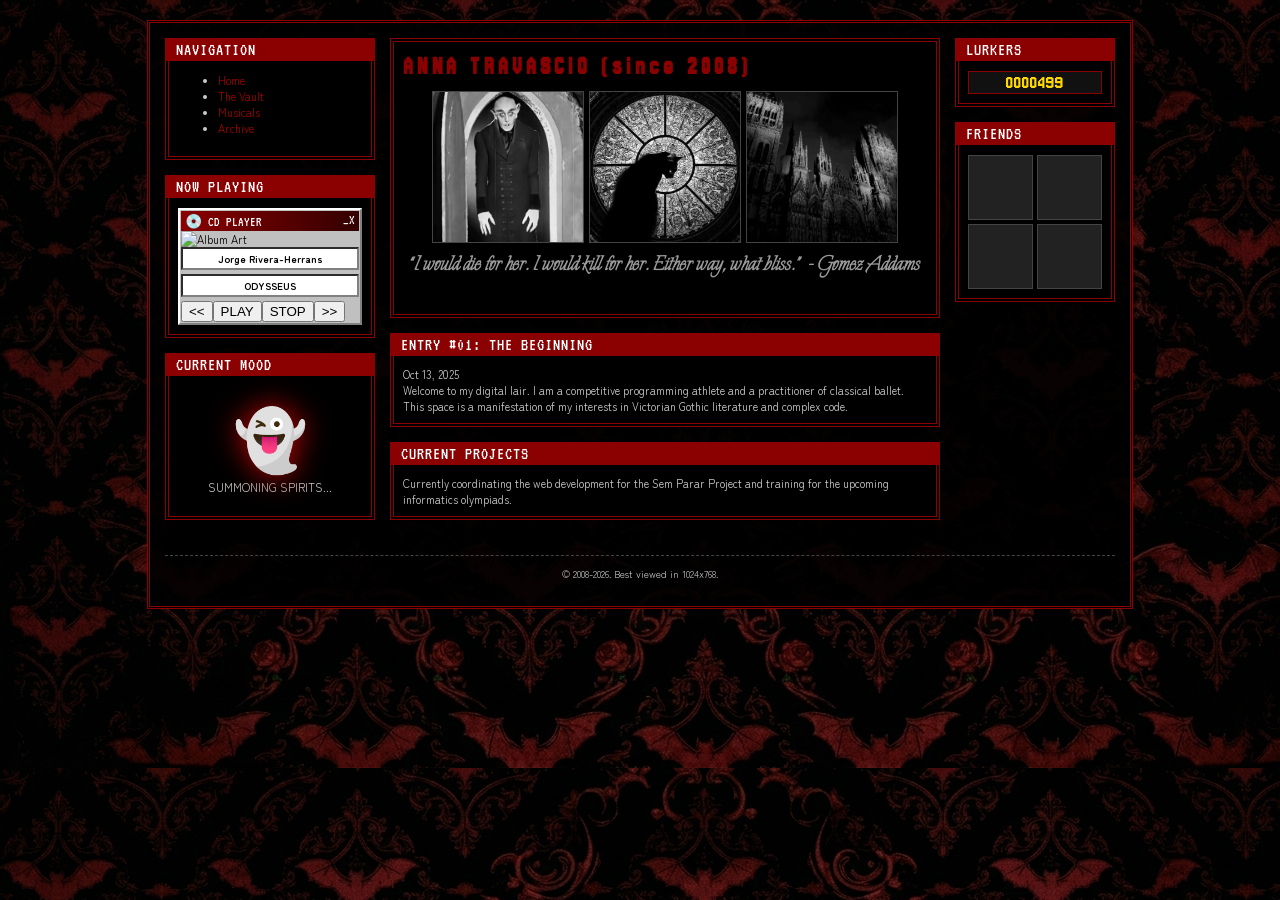
==== home.html @ 91857579 "mood tracker Co-authored-by: Copilot <copilot@github.com>" ====
<!DOCTYPE html>
<html lang="en">
<head>
    <meta charset="UTF-8">
    <meta name="viewport" content="width=device-width, initial-scale=1.0">
    <title>Anna's Blog</title>
    <link rel="icon" type="image/x-icon" href="favicon.png">
   <link rel="preconnect" href="https://fonts.googleapis.com">
<link rel="preconnect" href="https://fonts.gstatic.com" crossorigin>
<link rel="preconnect" href="https://fonts.googleapis.com">
<link rel="preconnect" href="https://fonts.gstatic.com" crossorigin>
<link href="https://fonts.googleapis.com/css2?family=Explora&family=Jersey+10&family=Jersey+15&family=VT323&family=Zen+Maru+Gothic:wght@400;700&display=swap" rel="stylesheet">
<link rel="stylesheet" href="home.css">
</head>
<body>

    <div id="container">
        <div id="content-wrapper">
            
            <aside id="sidebar">
                <nav class="box">
                    <h3>Navigation</h3>
                    <ul>
                        <li><a href="#">Home</a></li>
                        <li><a href="#">The Vault</a></li>
                        <li><a href="#">Musicals</a></li>
                        <li><a href="#">Archive</a></li>
                    </ul>
                </nav>

                <div class="box">
                    <h3>Now Playing</h3>
                    <div class="cd-player-mini">
                        <div class="cd-titlebar">
                            <span>💿 CD PLAYER</span>
                            <div class="win-btns"><span>_</span><span>X</span></div>
                        </div>
                        <div class="cd-content">
                            <div class="art-box">
                                <img id="album-art" src="placeholder.png" alt="Album Art">
                            </div>
                            <div class="cd-info">
                                <div class="cd-inset" id="artist-name">Jorge Rivera-Herrans</div>
                                <div class="cd-inset" id="song-title">ODYSSEUS</div>
                                <div class="cd-btns">
                                    <button><<</button><button>PLAY</button><button>STOP</button><button>>></button>
                                </div>
                            </div>
                        </div>
                    </div>
                </div>

                <div class="box">
                        <h3>Current Mood</h3>
                        <div id="status-display">
                            <div id="mood-icon">👻</div>
                            <p id="status-text">Summoning spirits...</p>
                            <small id="status-time"></small>
                        </div>
                    </div>
                </aside>

            <main id="center-column">
                <header class="box">
                    <h1>ANNA TRAVASCIO (since 2008)</h1>
                    <div class="header-gallery">
                        <img src="nosferatu.jpg" alt="Nosferatu">
                        <img src="kitty.jpg" alt="Cat">
                        <img src="castelo.jpg" alt="Gothic Architecture">
                    </div>
                    <p class="subtitle">“I would die for her. I would kill for her. Either way, what bliss.” - Gomez Addams</p>
                </header>

                <article class="post">
                    <h2>Entry #01: The Beginning</h2>
                    <span class="date">Oct 13, 2025</span>
                    <div class="entry-text">
                        Welcome to my digital lair. I am a competitive programming athlete and a practitioner of classical ballet. This space is a manifestation of my interests in Victorian Gothic literature and complex code.
                    </div>
                </article>

                <article class="post">
                    <h2>Current Projects</h2>
                    <div class="entry-text">
                        Currently coordinating the web development for the Sem Parar Project and training for the upcoming informatics olympiads.
                    </div>
                </article>
            </main>

            <aside id="right-sidebar">
                <div class="box">
                    <h3>Lurkers</h3>
                    <div class="counter">0000499</div>
                </div>
                
                <div class="box">
                    <h3>Friends</h3>
                    <div class="friend-grid">
                        <div class="f-slot"></div><div class="f-slot"></div>
                        <div class="f-slot"></div><div class="f-slot"></div>
                    </div>
                </div>
            </aside>

        </div>

        <footer>
            <p>&copy; 2008-2026. Best viewed in 1024x768.</p>
        </footer>
    </div>
    <script src="music_tracker.js"></script>
    <script src="mood_tracker.js"></script>
</body>
</html>
---- home.css ----
/* --- Global Styles --- */
body {
    background-color: #000;
    background-image: url('background.png'); 
    background-repeat: repeat;
    color: #ccc;
    font-family: 'Zen Maru Gothic', sans-serif; /* Run text */
    font-size: 11px;
    margin: 0;
    padding: 20px 0;
}

#container {
    width: 950px;
    margin: 0 auto;
    background-color: rgba(0, 0, 0, 0.9);
    border: 3px double #8B0000;
    padding: 15px;
}

/* --- Three Column Grid --- */
#content-wrapper {
    display: grid;
    grid-template-columns: 210px 1fr 160px;
    gap: 15px;
    align-items: start;
}

#sidebar {
    position: sticky;
    top: 10px;
}

/* --- Gothic Box Styling --- */
.box, .post {
    background-color: #000;
    border: 1px solid #8B0000;
    outline: 1px solid #8B0000;
    outline-offset: -4px;
    padding: 12px;
    margin-bottom: 15px;
}

/* --- Header Typography --- */
header h1 {
    font-family: 'Jersey 15', sans-serif !important;
    font-size: 30px; /* Slightly smaller reduces pixel block size */
    color: #8B0000;
    margin: 0;
    
    /* Horizontal Squeezing: This is the best way to make pixel fonts look thinner */
    display: inline-block;
    transform: scaleX(0.7); 
    transform-origin: left; /* Keeps it aligned to the left as per your code */
    
    /* Spacing: Prevents the squeezed letters from touching */
    letter-spacing: 7px; 
    
    line-height: 1;
    
    /* Optional: Sharpness filter */
    filter: drop-shadow(0 0 0.5px rgba(0,0,0,0.5));
}

.subtitle {
    font-family: 'Explora', serif;
    font-size: 26px;
    color: #999;
    font-weight: bold;
    text-align: center;
    margin-top: -5px;
}

/* --- Box Titles --- */
h2, h3 {
    background: #8B0000;
    color: #fff;
    font-family: 'VT323', monospace; /* Terminal style for titles */
    font-weight: 400;
    font-size: 18px; /* Pixel fonts need slightly larger px to be crisp */
    margin: -12px -12px 10px -12px;
    padding: 2px 10px;
    text-transform: uppercase;
    letter-spacing: 1px;
}

/* --- Gallery & Hover --- */
.header-gallery {
    display: flex;
    justify-content: center;
    gap: 5px;
    margin: 10px 0;
}

.header-gallery img {
    width: 150px;
    height: 150px;
    object-fit: cover;
    border: 1px solid #444;
    filter: grayscale(100%);
    transition: filter 0.3s ease;
}

.header-gallery img:hover {
    filter: grayscale(0%) sepia(30%); /* Revealed color on hover */
    border-color: #8B0000;
}

/* --- CD Player --- */
.cd-player-mini {
    background: #c0c0c0;
    border: 2px solid;
    border-color: #fff #808080 #808080 #fff;
    padding: 1px;
    color: #000;
}

.cd-titlebar {
    background: linear-gradient(90deg, #8B0000, #330000);
    font-family: 'VT323', monospace;
    color: white;
    padding: 2px 4px;
    display: flex;
    justify-content: space-between;
    font-size: 14px;
}

.cd-inset {
    background: #fff;
    color: #000;
    border: 2px inset #808080;
    padding: 2px;
    margin-bottom: 4px;
    font-family: 'Zen Maru Gothic', sans-serif;
    font-weight: 700;
    font-size: 10px;
    text-align: center;
}

/* --- Widgets --- */
.counter {
    text-align: center;
    font-family: 'Jersey 10', sans-serif;
    color: #FFD700;
    font-size: 20px;
    background: #111;
    border: 1px solid #8B0000;
}

.friend-grid {
    display: grid;
    grid-template-columns: 1fr 1fr;
    gap: 4px;
}

.f-slot { aspect-ratio: 1/1; background: #222; border: 1px solid #444; }

/* Links */
a { color: #a30000; text-decoration: none; }
a:hover { background: #8B0000; color: #fff; }

footer {
    text-align: center;
    font-size: 10px;
    margin-top: 20px;
    border-top: 1px dashed #444;
}

#mood-icon {
    margin-top: 15px;
    font-size: 60px;
    display: block;
    text-align: center;
    filter: drop-shadow(0 0 15px #c10505); /* Red "Aura" */
}


#status-time {
    display: block;
    font-size: 8px;
    color: #444; /* Faded gothic look */
    margin-top: 8px;
    text-transform: uppercase;
}

#status-text {
    margin-top: 0px;
    text-align: center;
    text-transform: uppercase;
    font-size: 12px;
}
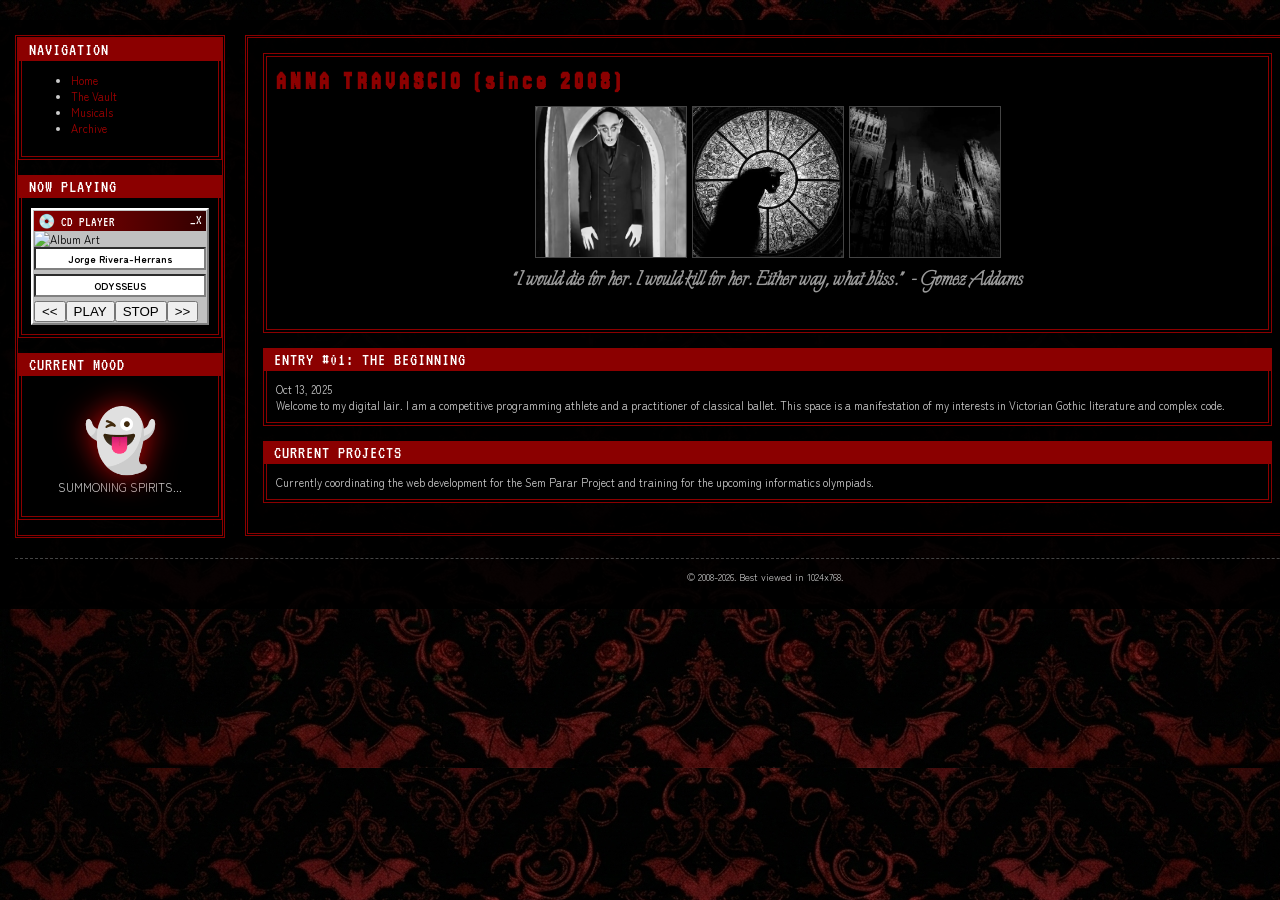
==== commit 07d0eb34: "readjust of main content Co-authored-by: Copilot <copilot@github.com>" ====
--- a/home.html
+++ b/home.html
@@ -59,7 +59,7 @@
                         </div>
                     </div>
                 </aside>
-
+<div id="main-content">
             <main id="center-column">
                 <header class="box">
                     <h1>ANNA TRAVASCIO (since 2008)</h1>
@@ -89,8 +89,8 @@
 
             <aside id="right-sidebar">
                 <div class="box">
-                    <h3>Lurkers</h3>
-                    <div class="counter">0000499</div>
+                    <h3>Books</h3>
+                    <div class="counter">0000511</div>
                 </div>
                 
                 <div class="box">
@@ -103,10 +103,11 @@
             </aside>
 
         </div>
-
+    </div>
         <footer>
             <p>&copy; 2008-2026. Best viewed in 1024x768.</p>
         </footer>
+        </div>
     </div>
     <script src="music_tracker.js"></script>
     <script src="mood_tracker.js"></script>
--- a/home.css
+++ b/home.css
@@ -11,23 +11,32 @@
 }
 
 #container {
-    width: 950px;
+    width: 1500px;
     margin: 0 auto;
     background-color: rgba(0, 0, 0, 0.9);
-    border: 3px double #8B0000;
     padding: 15px;
+}
+
+#main-content {
+    display: grid;
+    grid-template-columns: 1fr 210px; /* Posts | Right Sidebar */
+    gap: 15px;
+    padding: 15px;
+    border: 3px double #8B0000; /* The "separation" border you wanted */
+    background-color: rgba(0, 0, 0, 0.5);
 }
 
 /* --- Three Column Grid --- */
 #content-wrapper {
     display: grid;
-    grid-template-columns: 210px 1fr 160px;
-    gap: 15px;
+    grid-template-columns: 210px 1fr; /* Sidebar | Everything else */
+    gap: 20px;
     align-items: start;
 }
 
 #sidebar {
     position: sticky;
+    border: 3px double #8B0000;
     top: 10px;
 }
 
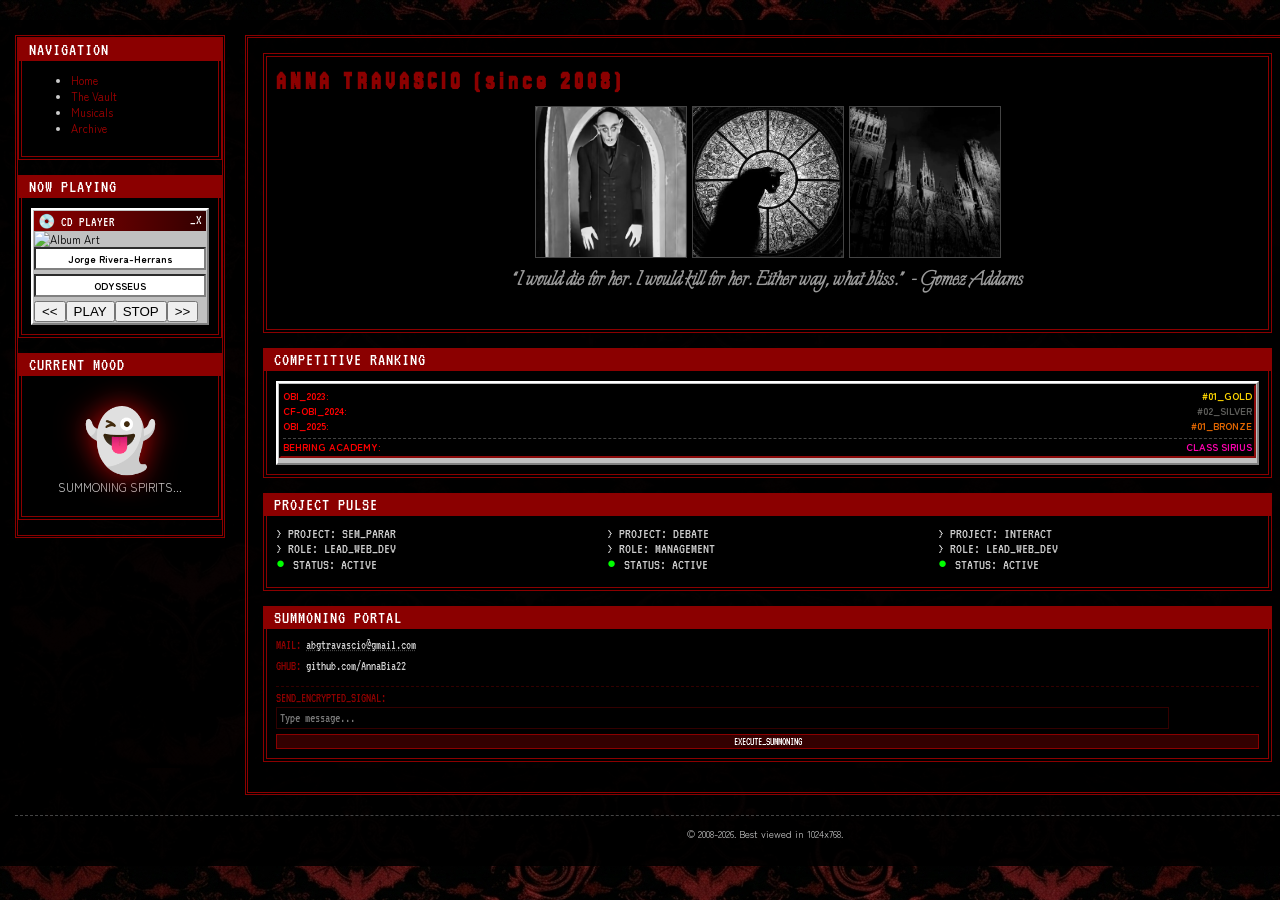
==== commit c2e7df1d: "boxes Co-authored-by: Copilot <copilot@github.com>" ====
--- a/home.html
+++ b/home.html
@@ -71,20 +71,93 @@
                     <p class="subtitle">“I would die for her. I would kill for her. Either way, what bliss.” - Gomez Addams</p>
                 </header>
 
-                <article class="post">
-                    <h2>Entry #01: The Beginning</h2>
-                    <span class="date">Oct 13, 2025</span>
-                    <div class="entry-text">
-                        Welcome to my digital lair. I am a competitive programming athlete and a practitioner of classical ballet. This space is a manifestation of my interests in Victorian Gothic literature and complex code.
-                    </div>
-                </article>
-
-                <article class="post">
-                    <h2>Current Projects</h2>
-                    <div class="entry-text">
-                        Currently coordinating the web development for the Sem Parar Project and training for the upcoming informatics olympiads.
-                    </div>
-                </article>
+                <div class="box">
+    <h3>Competitive Ranking</h3>
+    <div class="cd-player-mini"> <div class="cd-inset" style="font-size: 12x; background: #000; color: rgb(255, 0, 0); border-color: #360404;">
+            <div style="display: flex; justify-content: space-between;">
+                <span>OBI_2023:</span> <span style="color: #FFD700;">#01_GOLD</span>
+            </div>
+            <div style="display: flex; justify-content: space-between;">
+                <span>CF-OBI_2024:</span> <span style="color: #5e5e5b;">#02_SILVER</span>
+            </div>
+            <div style="display: flex; justify-content: space-between;">
+                <span>OBI_2025:</span> <span style="color: #e36702;">#01_BRONZE</span>
+            </div>
+            <div style="display: flex; justify-content: space-between; border-top: 1px dashed #444; margin-top: 5px;">
+                <span>BEHRING ACADEMY:</span> <span style="color: #ff02af;">CLASS SIRIUS</span>
+            </div>
+        </div>
+    </div>
+</div>
+
+    <div class="box">
+    <h3>Project Pulse</h3>
+    <div style="display: grid; grid-template-columns: 1fr 1fr 1fr; gap: 10px; font-family: 'VT323', monospace; font-size: 13px;">
+    <div style="font-family: 'VT323', monospace; font-size: 15px; color: #ccc;">
+        <div>> PROJECT: SEM_PARAR</div>
+        <div>> ROLE: LEAD_WEB_DEV</div>
+        <div style="margin-bottom: 5px; display: flex; align-items: center; gap: 8px;">
+            <span style="color: #0f0; animation: pulse 2s infinite;">●</span> 
+            <span>STATUS: ACTIVE</span>
+        </div>
+    </div>
+     <div style="font-family: 'VT323', monospace; font-size: 15px; color: #ccc;">
+        <div>> PROJECT: DEBATE</div>
+        <div>> ROLE: MANAGEMENT</div>
+        <div style="margin-bottom: 5px; display: flex; align-items: center; gap: 8px;">
+            <span style="color: #0f0; animation: pulse 2s infinite;">●</span> 
+            <span>STATUS: ACTIVE<br></span>
+        </div>
+        
+    </div>
+     <div style="font-family: 'VT323', monospace; font-size: 15px; color: #ccc;">
+        <div>> PROJECT: INTERACT</div>
+        <div>> ROLE: LEAD_WEB_DEV</div>
+        <div style="margin-bottom: 5px; display: flex; align-items: center; gap: 8px;">
+            <span style="color: #0f0; animation: pulse 2s infinite;">●</span> 
+            <span>STATUS: ACTIVE</span>
+        </div>
+      </div> 
+    </div>
+</div>
+
+<div class="box">
+    <h3>Summoning Portal</h3>
+    <div style="font-family: 'VT323', monospace; font-size: 13px; color: #ccc;">
+        <div style="display: flex; flex-direction: column; gap: 8px;">
+            <div>
+                <span style="color: #8B0000;">MAIL:</span> 
+                <a href="https://mail.google.com/mail/?view=cm&fs=1&to=abgtravascio@gmail.com" style="color: #ccc; text-decoration: underline dotted #444;">abgtravascio@gmail.com</a>
+            </div>
+            
+            <div>
+                <span style="color: #8B0000;">GHUB:</span> 
+                <a href="https://github.com/AnnaBia22" style="color: #ccc;">github.com/AnnaBia22</a>
+            </div>
+
+            <div style="border-top: 1px dashed #330000; margin-top: 5px; padding-top: 5px;">
+    <label style="color: #8B0000; display: block; margin-bottom: 2px;">SEND_ENCRYPTED_SIGNAL:</label>
+    
+    <input type="text" id="summon-msg" placeholder="Type message..." 
+        style="width: 90%; background: #000; border: 1px solid #330000; color: #0f0; font-family: 'VT323'; padding: 3px; outline: none;">
+    
+    <button onclick="summon()" style="background: #330000; color: #fff; border: 1px solid #8B0000; font-family: 'VT323'; font-size: 11px; cursor: crosshair; margin-top: 5px; width: 100%;">
+        EXECUTE_SUMMONING
+    </button>
+</div>
+
+<script>
+function summon() {
+    const msg = document.getElementById('summon-msg').value;
+    const email = "abgtravascio@gmail.com"; // Put your actual Gmail here
+    // This opens Gmail with your message as the body
+    window.open(`https://mail.google.com/mail/?view=cm&fs=1&to=${email}&body=${encodeURIComponent(msg)}`, '_blank');
+}
+</script>
+        </div>
+    </div>
+</div>
+               
             </main>
 
             <aside id="right-sidebar">
@@ -93,14 +166,73 @@
                     <div class="counter">0000511</div>
                 </div>
                 
-                <div class="box">
-                    <h3>Friends</h3>
-                    <div class="friend-grid">
-                        <div class="f-slot"></div><div class="f-slot"></div>
-                        <div class="f-slot"></div><div class="f-slot"></div>
-                    </div>
-                </div>
-            </aside>
+ <div class="box">
+    <h3>Discipline & Art</h3>
+    <div style="display: flex; justify-content: space-around; text-align: center;">
+        <div>
+            <div style="font-size: 24px;">🩰</div>
+            <small>BALLET<br>SINCE 2011</small>
+        </div>
+        <div style="border-left: 1px solid #8B0000; height: 40px; margin-top: 5px;"></div>
+        <div>
+            <div style="font-size: 24px;">⚔️</div>
+            <small>KRAV MAGA<br>WHITE BELT</small>
+        </div>
+         <div style="border-left: 1px solid #8B0000; height: 40px; margin-top: 5px;"></div>
+        <div>
+            <div style="font-size: 24px;">🎸</div>
+            <small>GUITAR<br>SINCE 2022</small>
+        </div>
+    </div>
+</div>
+
+<div class="box">
+    <h3>Grimoire Skills</h3>
+    <div style="font-family: 'VT323', monospace; font-size: 14px; line-height: 1.6;">
+        
+        <div style="display: flex; justify-content: space-between; align-items: center;">
+            <span>C/C++ </span>
+            <span>[||||||||||]</span>
+        </div>
+        
+        <div style="display: flex; justify-content: space-between; align-items: center;">
+            <span>HTML/CSS </span>
+            <span>[|||||||---]</span>
+        </div>
+        
+        <div style="display: flex; justify-content: space-between; align-items: center;">
+            <span>JavaScript </span>
+            <span>[|||||-----]</span>
+        </div>
+        
+        <div style="display: flex; justify-content: space-between; align-items: center;">
+            <span>Python </span>
+            <span>[|---------]</span>
+        </div>
+        
+        <div style="display: flex; justify-content: space-between; align-items: center;">
+            <span>TypeScript </span>
+            <span>[||||||----]</span>
+        </div>
+
+    </div>
+
+</div>
+     <div class="box">
+    <h3>The Almanac</h3>
+    <div style="text-align: center; font-family: 'Explora', serif; font-size: 20px; color: #ccc;">
+        <div style="font-size: 12px; font-family: 'VT323'; color: #8B0000; margin-bottom: 5px;">
+            CURRENT_ERA: LATE_SCHOLARSHIP
+        </div>
+        
+        <div id="moon-phrase">"The moon is shifting..."</div>
+        
+        <div style="font-size: 11px; font-family: 'Zen Maru Gothic'; margin-top: 8px; color: #555; line-height: 1.4;">
+    <span id="current-date"></span><br>
+    <span id="location-display">Detecting coordinates...</span> | <span id="current-temp">--°C</span>
+</div>
+    </div>
+</div>
 
         </div>
     </div>
@@ -109,6 +241,7 @@
         </footer>
         </div>
     </div>
+    <script src="almanac.js"></script>
     <script src="music_tracker.js"></script>
     <script src="mood_tracker.js"></script>
 </body>
--- a/home.css
+++ b/home.css
@@ -197,4 +197,21 @@
     text-align: center;
     text-transform: uppercase;
     font-size: 12px;
+}
+@keyframes pulse {
+    0% { opacity: 1; text-shadow: 0 0 5px #0f0; }
+    50% { opacity: 0.3; text-shadow: 0 0 0px #0f0; }
+    100% { opacity: 1; text-shadow: 0 0 5px #0f0; }
+}
+input:focus {
+    border-color: #8B0000 !important;
+    box-shadow: 0 0 5px #8B0000;
+    transition: 0.3s;
+}
+
+button:hover {
+    background: #8B0000 !important;
+    color: #000 !important;
+    font-weight: bold;
+    box-shadow: 0 0 10px #ff0000;
 }
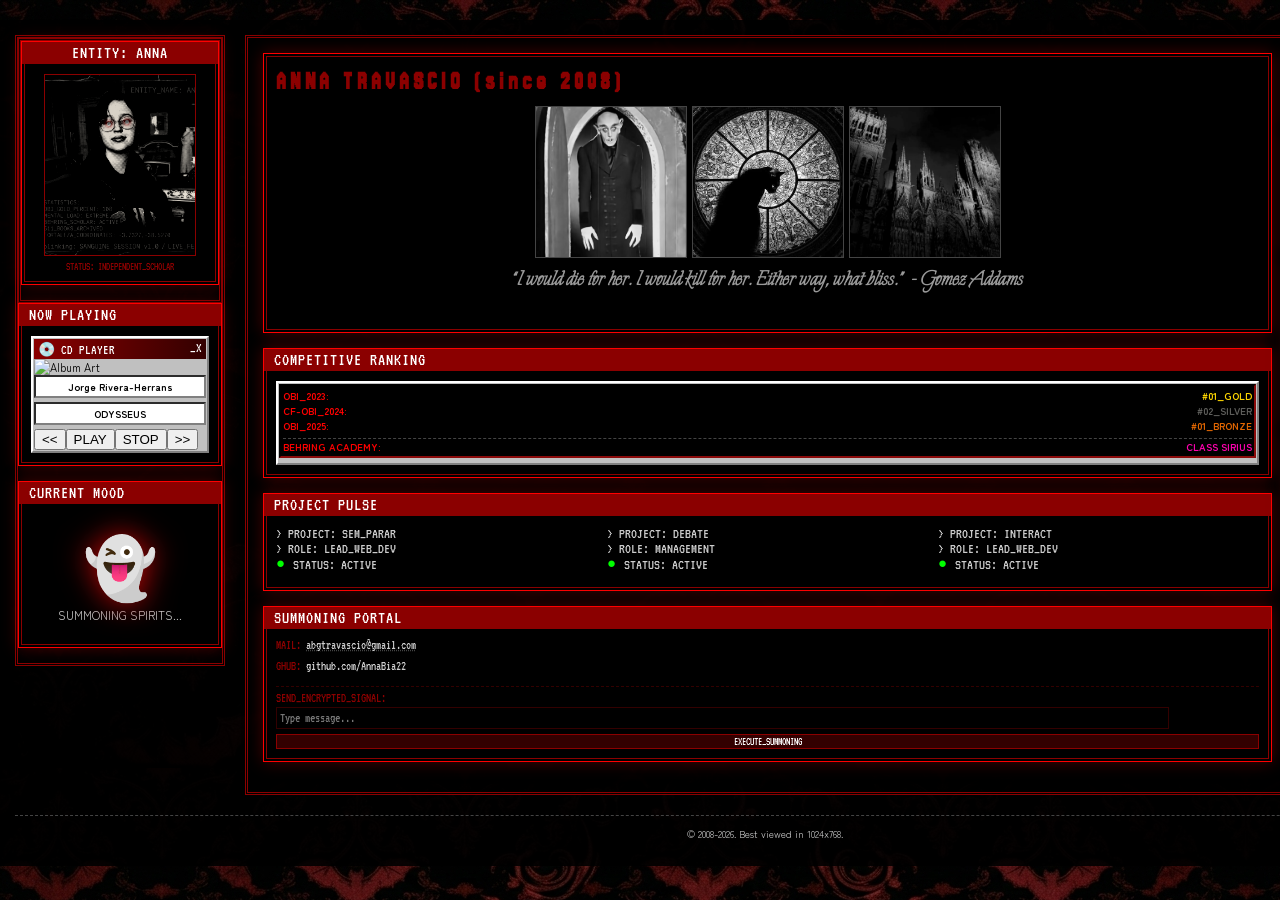
==== commit a6ecfddf: "creep portrait" ====
--- a/home.html
+++ b/home.html
@@ -13,20 +13,33 @@
 <link rel="stylesheet" href="home.css">
 </head>
 <body>
-
+<div id="vignette"></div>
     <div id="container">
         <div id="content-wrapper">
             
             <aside id="sidebar">
-                <nav class="box">
-                    <h3>Navigation</h3>
-                    <ul>
-                        <li><a href="#">Home</a></li>
-                        <li><a href="#">The Vault</a></li>
-                        <li><a href="#">Musicals</a></li>
-                        <li><a href="#">Archive</a></li>
-                    </ul>
-                </nav>
+                <aside id="sidebar">
+    <div class="box" style="text-align: center; overflow: hidden;">
+        <h3>Entity: Anna</h3>
+        
+        <div class="avatar-interaction-container" id="avatar-box">
+    <img src="avatar.png" alt="Anna" class="avatar-img">
+
+    <div class="eye-socket" style="top: 27%; left: 42%;">
+        <div class="pupil"></div>
+    </div>
+    <div class="eye-socket" style="top: 26%; left: 54%;">
+        <div class="pupil"></div>
+    </div>
+
+    <div class="scanlines"></div>
+</div>
+
+        <div style="font-family: 'VT323'; font-size: 11px; color: #8B0000; margin-top: 5px;">
+            STATUS: INDEPENDENT_SCHOLAR
+        </div>
+    </div>
+</aside>
 
                 <div class="box">
                     <h3>Now Playing</h3>
@@ -244,5 +257,99 @@
     <script src="almanac.js"></script>
     <script src="music_tracker.js"></script>
     <script src="mood_tracker.js"></script>
+    <div id="ghost-entity">█▓▒░</div>
+
+<script>
+  const ghost = document.getElementById('ghost-entity');
+let mouseX = window.innerWidth / 2;
+let mouseY = window.innerHeight / 2;
+let ghostX = 0;
+let ghostY = 0;
+let isHunting = false;
+
+// Function to spawn the ghost off-screen
+function spawnGhost() {
+    const side = Math.floor(Math.random() * 3); // 0: Left, 1: Right, 2: Bottom
+    if (side === 0) { // Left
+        ghostX = -100;
+        ghostY = Math.random() * window.innerHeight;
+    } else if (side === 1) { // Right
+        ghostX = window.innerWidth + 100;
+        ghostY = Math.random() * window.innerHeight;
+    } else { // Bottom
+        ghostX = Math.random() * window.innerWidth;
+        ghostY = window.innerHeight + 100;
+    }
+    ghost.style.opacity = "0.8";
+    isHunting = true;
+}
+
+document.addEventListener('mousemove', (e) => {
+    mouseX = e.clientX;
+    mouseY = e.clientY;
+    if (!isHunting) spawnGhost();
+});
+
+function hunt() {
+    
+    const dx = mouseX - ghostX;
+    const dy = mouseY - ghostY;
+    const distance = Math.hypot(dx, dy);
+
+    // STOPPING DISTANCE: The ghost will stay 40px away from your cursor
+    const stopDist = 80; 
+    const snap = 0.12;
+
+    if (distance > stopDist) {
+        // Move toward the cursor, but stop before hitting it
+        ghostX += dx * snap;
+        ghostY += dy * snap;
+    } else {
+        // If it's too close, it just jitters in place, watching you
+        ghostX += (Math.random() - 0.5) * 2;
+        ghostY += (Math.random() - 0.5) * 2;
+    }
+
+    // SCARY JITTER: Gets violent when it's "at the gate" (near the stopDist)
+    const jitter = distance < 60 ? (Math.random() - 0.5) * 15 : (Math.random() - 0.5) * 2;
+
+    // Content Glitch
+    if (Math.random() > 0.99) {
+        ghost.innerText = "run"; // Personal touch
+    } else {
+        ghost.innerText = "";
+    }
+
+    // Apply the transform with the stopDist logic
+    ghost.style.transform = `translate(${ghostX + jitter}px, ${ghostY + jitter}px) rotate(${(mouseX - ghostX) * 0.1}deg)`;
+
+    requestAnimationFrame(hunt);
+}
+
+hunt();
+
+const avatarBox = document.getElementById('avatar-box');
+const pupils = document.querySelectorAll('.pupil');
+
+
+document.addEventListener('mousemove', (e) => {
+    pupils.forEach(pupil => {
+        const rect = pupil.parentElement.getBoundingClientRect();
+        const eyeX = rect.left + rect.width / 2;
+        const eyeY = rect.top + rect.height / 2;
+
+        const angle = Math.atan2(e.clientY - eyeY, e.clientX - eyeX);
+        
+        // LIMITS: Lower these values if they still escape
+        const distX = 3; // Horizontal range
+        const distY = 0.8; // Vertical range (stricter)
+
+        const x = Math.cos(angle) * distX;
+        const y = Math.sin(angle) * distY;
+
+        pupil.style.transform = `translate(${x}px, ${y}px)`;
+    });
+});
+</script>
 </body>
 </html>
--- a/home.css
+++ b/home.css
@@ -48,6 +48,14 @@
     outline-offset: -4px;
     padding: 12px;
     margin-bottom: 15px;
+    transition: transform 0.6s cubic-bezier(0.23, 1, 0.32, 1);
+    transform-origin: center;
+    will-change: transform;
+}
+
+.box, .post.shifting {
+    border-color: #ff0000;
+    box-shadow: 0 0 15px rgba(139, 0, 0, 0.5);
 }
 
 /* --- Header Typography --- */
@@ -214,4 +222,93 @@
     color: #000 !important;
     font-weight: bold;
     box-shadow: 0 0 10px #ff0000;
+}
+/* Container for the avatar to manage the interaction */
+.avatar-interaction-container {
+    position: relative;
+    width: 150px;   /* Explicit Width */
+    height: 180px;  /* Explicit Height */
+    margin: 0 auto;
+    border: 1px solid #8B0000;
+    background: #050505;
+    box-shadow: inset 0 0 50px #000;
+    overflow: hidden; /* This crops the giant image to the box size */
+}
+
+.avatar-img {
+    width: 100%;    /* Forces image to fit the 150px width */
+    height: 100%;   /* Forces image to fit the 180px height */
+    object-fit: cover; /* Ensures your face isn't squished/stretched */
+    filter: grayscale(100%) contrast(120%) sepia(20%);
+    display: block;
+}
+
+/* On hover, trigger the violent but dark glitch */
+.avatar-interaction-container:hover .avatar-img {
+    /* Using steps(1) makes the glitch snap between states violently */
+    animation: sanguine_jumpscare 0.2s steps(1) infinite;
+}
+
+/* Sanguine Glitch: No White, Only Deep Red and Distortion */
+@keyframes sanguine_jumpscare {
+    0% { 
+        filter: grayscale(0%) contrast(300%) brightness(0.7) sepia(100%) saturate(20) hue-rotate(-15deg);
+        transform: translate(2px, -1px) skewX(2deg);
+    }
+    33% { 
+        filter: grayscale(100%) contrast(500%) brightness(0.4); 
+        transform: translate(-3px, 2px) scale(1.03);
+    }
+    66% { 
+        filter: grayscale(0%) contrast(300%) brightness(0.7) sepia(100%) saturate(20) hue-rotate(15deg);
+        transform: translate(1px, -2px) skewX(-2deg);
+    }
+    100% { 
+        /* Back to normal-ish to create the flicker loop */
+        filter: grayscale(100%) contrast(120%) sepia(20%);
+        transform: translate(0, 0) scale(1);
+    }
+}
+.eye-socket {
+    position: absolute;
+    width:2px;  /* Small boundary */
+    height: 0.005px;  /* Narrower height to keep it inside the glasses frames */
+    pointer-events: none;
+    z-index: 6;
+    display: flex;
+    align-items: center;
+    justify-content: center;
+}
+
+.pupil {
+    position: absolute;
+    width: 4px;
+    height: 4px;
+    /* New Color: Sanguine Ember */
+    background: #ffffff65; 
+    border-radius: 50%;
+    /* Subtle glow that doesn't overwhelm the iris */
+    box-shadow: 0 0 4px #ff0000, 0 0 8px #4a0000;
+    transition: transform 0.05s linear;
+    opacity: 0.9;
+}
+
+/* Hover state: The eyes don't just get bright, they get intense */
+.avatar-interaction-container:hover .pupil {
+    background: #cfcfcf00;
+    box-shadow: 0 0 10px #ff0000;
+}
+#ghost-entity {
+    position: fixed;
+    top: 0;
+    left: 0;
+    pointer-events: none;
+    font-family: 'VT323', monospace;
+    font-size: 32px;
+    color: #8B0000;
+    z-index: 10000;
+    text-shadow: 0 0 8px #ff0000;
+    opacity: 0; /* Hidden until it starts hunting */
+    will-change: transform;
+    white-space: nowrap;
 }
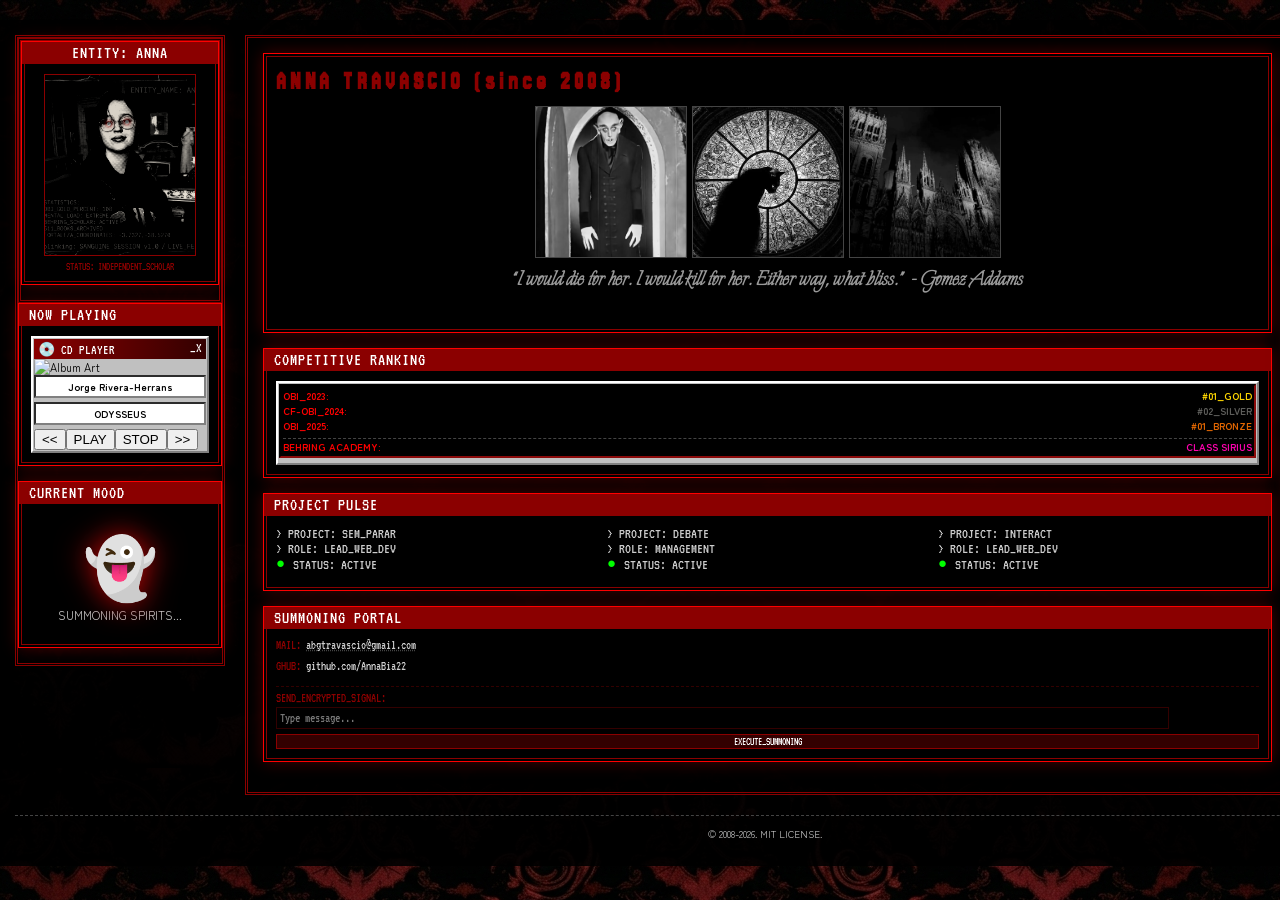
==== commit c8816290: "ADDING more gifs Co-authored-by: Copilot <copilot@github.com>" ====
--- a/home.html
+++ b/home.html
@@ -250,7 +250,7 @@
         </div>
     </div>
         <footer>
-            <p>&copy; 2008-2026. Best viewed in 1024x768.</p>
+            <p>&copy; 2008-2026. MIT LICENSE.</p>
         </footer>
         </div>
     </div>
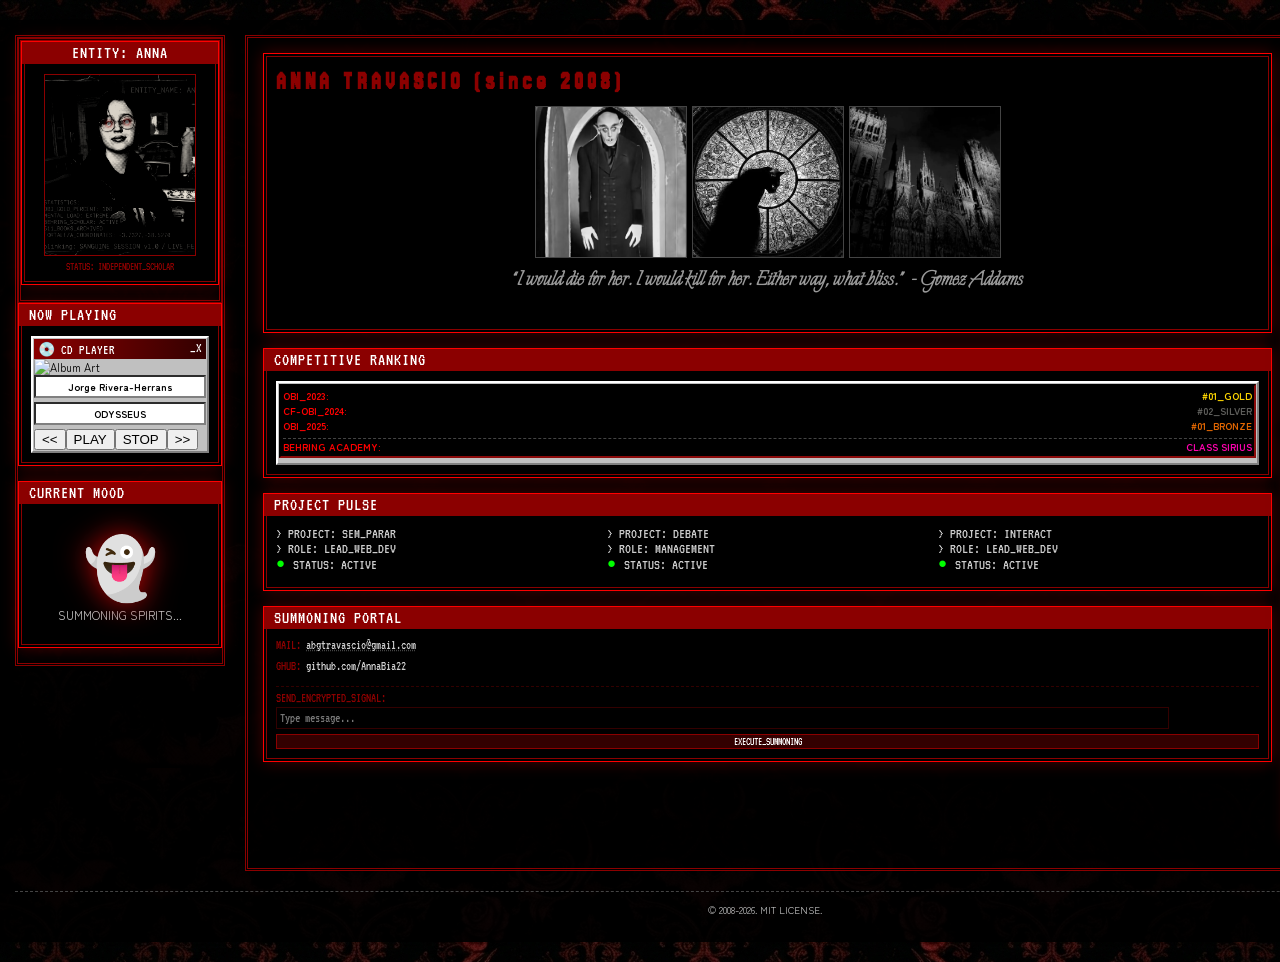
==== commit 9d4fab8b: "some flowers added Co-authored-by: Copilot <copilot@github.com>" ====
--- a/home.html
+++ b/home.html
@@ -247,6 +247,22 @@
     </div>
 </div>
 
+<div class="box specimen-box">
+    <h3>Specimen of the Day</h3>
+    <div class="specimen-content">
+        <div class="etching-frame">
+            <img id="flower-img" src="" alt="Botanical Etching">
+        </div>
+        <div class="botanical-info">
+            <h4 id="flower-name" class="explora-font"></h4>
+            <p id="flower-meaning" class="meaning-text"></p>
+        </div>
+    </div>
+    <div class="catalog-footer">
+        <small>CATALOG NO. <span id="catalog-id"></span></small>
+    </div>
+</div>
+
         </div>
     </div>
         <footer>
--- a/home.css
+++ b/home.css
@@ -311,4 +311,75 @@
     opacity: 0; /* Hidden until it starts hunting */
     will-change: transform;
     white-space: nowrap;
+}
+
+/* Container for the Victorian Specimen */
+.specimen-box {
+    background-color: #f4f1ea !important; /* Aged paper color */
+    color: #2c2c2c !important;
+    border: 1px solid #3d3d3d;
+    position: relative;
+    overflow: hidden;
+    padding: 15px; /* Added padding for breathing room */
+}
+
+/* The frame around your etching */
+.etching-frame {
+    width: 100%;
+    text-align: center;
+    padding: 10px 0;
+    border-bottom: 1px double #8B0000;
+    margin-bottom: 10px;
+}
+
+/* Consolidated Image Styling - "Lead Dev" Optimized */
+#flower-img {
+    width: 100%;
+    max-height: 200px;
+    object-fit: contain;
+    mix-blend-mode: multiply; 
+    transition: opacity 0.5s ease-in-out; /* Smooth transition for the day swap */
+}
+
+/* Victorian Typography */
+.explora-font {
+    font-family: 'Explora', serif;
+    font-size: 28px;
+    margin: 0;
+    color: #8B0000;
+    text-align: center;
+    line-height: 1.2;
+}
+
+/* Matching the <span> injected by your JS */
+.latin-subtitle {
+    font-family: 'Zen Maru Gothic', sans-serif; /* Your choice from the snippets */
+    font-style: italic;
+    font-size: 0.85rem;
+    color: #555;
+    display: block;
+    text-align: center;
+    margin-top: 4px;
+    letter-spacing: 1px;
+}
+
+.meaning-text {
+    font-style: italic;
+    font-size: 14px;
+    line-height: 1.4;
+    color: #444;
+    padding: 10px 5px;
+    text-align: center;
+    border-top: 1px solid rgba(0,0,0,0.05);
+}
+
+/* The 'Cyberdeck' style footer */
+.catalog-footer {
+    border-top: 1px solid #ddd;
+    margin-top: 10px;
+    padding-top: 5px;
+    font-family: 'VT323', monospace;
+    font-size: 12px;
+    color: #999;
+    text-transform: uppercase;
 }
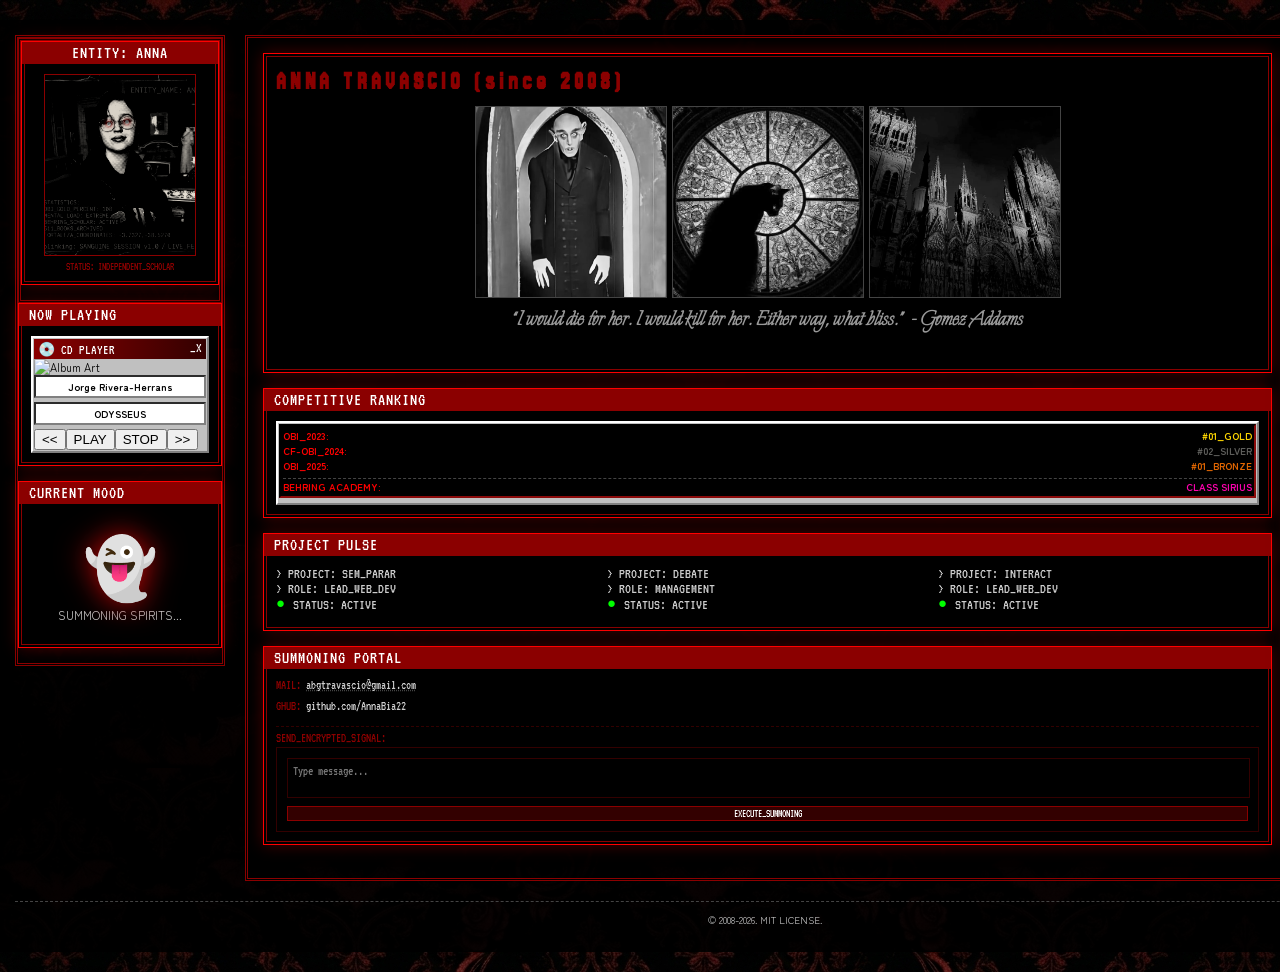
==== commit a362cc2b: "finalizing structure" ====
--- a/home.html
+++ b/home.html
@@ -151,8 +151,11 @@
             <div style="border-top: 1px dashed #330000; margin-top: 5px; padding-top: 5px;">
     <label style="color: #8B0000; display: block; margin-bottom: 2px;">SEND_ENCRYPTED_SIGNAL:</label>
     
-    <input type="text" id="summon-msg" placeholder="Type message..." 
-        style="width: 90%; background: #000; border: 1px solid #330000; color: #0f0; font-family: 'VT323'; padding: 3px; outline: none;">
+   <div class="summon-container" style="width: 90%px; background: #000; padding: 10px; border: 1px solid #330000;">
+    <!-- Swapped to textarea for multi-line support -->
+    <textarea id="summon-msg" placeholder="Type message..." 
+        oninput="autoExpand(this)"
+        style="width: 99%; min-height: 25px; max-height: 200px; background: #000; border: 1px solid #330000; color: #0f0; font-family: 'VT323'; padding: 5px; outline: none; resize: none; overflow: hidden;"></textarea>
     
     <button onclick="summon()" style="background: #330000; color: #fff; border: 1px solid #8B0000; font-family: 'VT323'; font-size: 11px; cursor: crosshair; margin-top: 5px; width: 100%;">
         EXECUTE_SUMMONING
@@ -160,10 +163,22 @@
 </div>
 
 <script>
+function autoExpand(textarea) {
+    // Reset height to shrink if text is deleted
+    textarea.style.height = 'inherit';
+
+    // Calculate the new height based on scrollHeight
+    const computed = window.getComputedStyle(textarea);
+    const height = parseInt(textarea.scrollHeight) + 
+                   parseInt(computed.getPropertyValue('border-top-width')) + 
+                   parseInt(computed.getPropertyValue('border-bottom-width'));
+
+    textarea.style.height = height + 'px';
+}
+
 function summon() {
     const msg = document.getElementById('summon-msg').value;
-    const email = "abgtravascio@gmail.com"; // Put your actual Gmail here
-    // This opens Gmail with your message as the body
+    const email = "abgtravascio@gmail.com"; 
     window.open(`https://mail.google.com/mail/?view=cm&fs=1&to=${email}&body=${encodeURIComponent(msg)}`, '_blank');
 }
 </script>
--- a/home.css
+++ b/home.css
@@ -110,8 +110,8 @@
 }
 
 .header-gallery img {
-    width: 150px;
-    height: 150px;
+    width: 190px;
+    height: 190px;
     object-fit: cover;
     border: 1px solid #444;
     filter: grayscale(100%);
@@ -315,7 +315,7 @@
 
 /* Container for the Victorian Specimen */
 .specimen-box {
-    background-color: #f4f1ea !important; /* Aged paper color */
+    background-color: #f9e8c1 !important; /* Aged paper color */
     color: #2c2c2c !important;
     border: 1px solid #3d3d3d;
     position: relative;
@@ -327,7 +327,7 @@
 .etching-frame {
     width: 100%;
     text-align: center;
-    padding: 10px 0;
+    padding: 2px 0;
     border-bottom: 1px double #8B0000;
     margin-bottom: 10px;
 }
@@ -335,7 +335,7 @@
 /* Consolidated Image Styling - "Lead Dev" Optimized */
 #flower-img {
     width: 100%;
-    max-height: 200px;
+    max-height: 120px;
     object-fit: contain;
     mix-blend-mode: multiply; 
     transition: opacity 0.5s ease-in-out; /* Smooth transition for the day swap */
@@ -344,7 +344,7 @@
 /* Victorian Typography */
 .explora-font {
     font-family: 'Explora', serif;
-    font-size: 28px;
+    font-size: 22px;
     margin: 0;
     color: #8B0000;
     text-align: center;
@@ -359,17 +359,17 @@
     color: #555;
     display: block;
     text-align: center;
-    margin-top: 4px;
+    margin-top: -2px;
     letter-spacing: 1px;
 }
 
 .meaning-text {
     font-style: italic;
-    font-size: 14px;
-    line-height: 1.4;
+    font-size: 10px;
+    line-height: 1;
     color: #444;
-    padding: 10px 5px;
-    text-align: center;
+    text-align: center;
+    margin-top: 2px;
     border-top: 1px solid rgba(0,0,0,0.05);
 }
 
@@ -377,6 +377,7 @@
 .catalog-footer {
     border-top: 1px solid #ddd;
     margin-top: 10px;
+    margin-bottom: -2px;
     padding-top: 5px;
     font-family: 'VT323', monospace;
     font-size: 12px;
